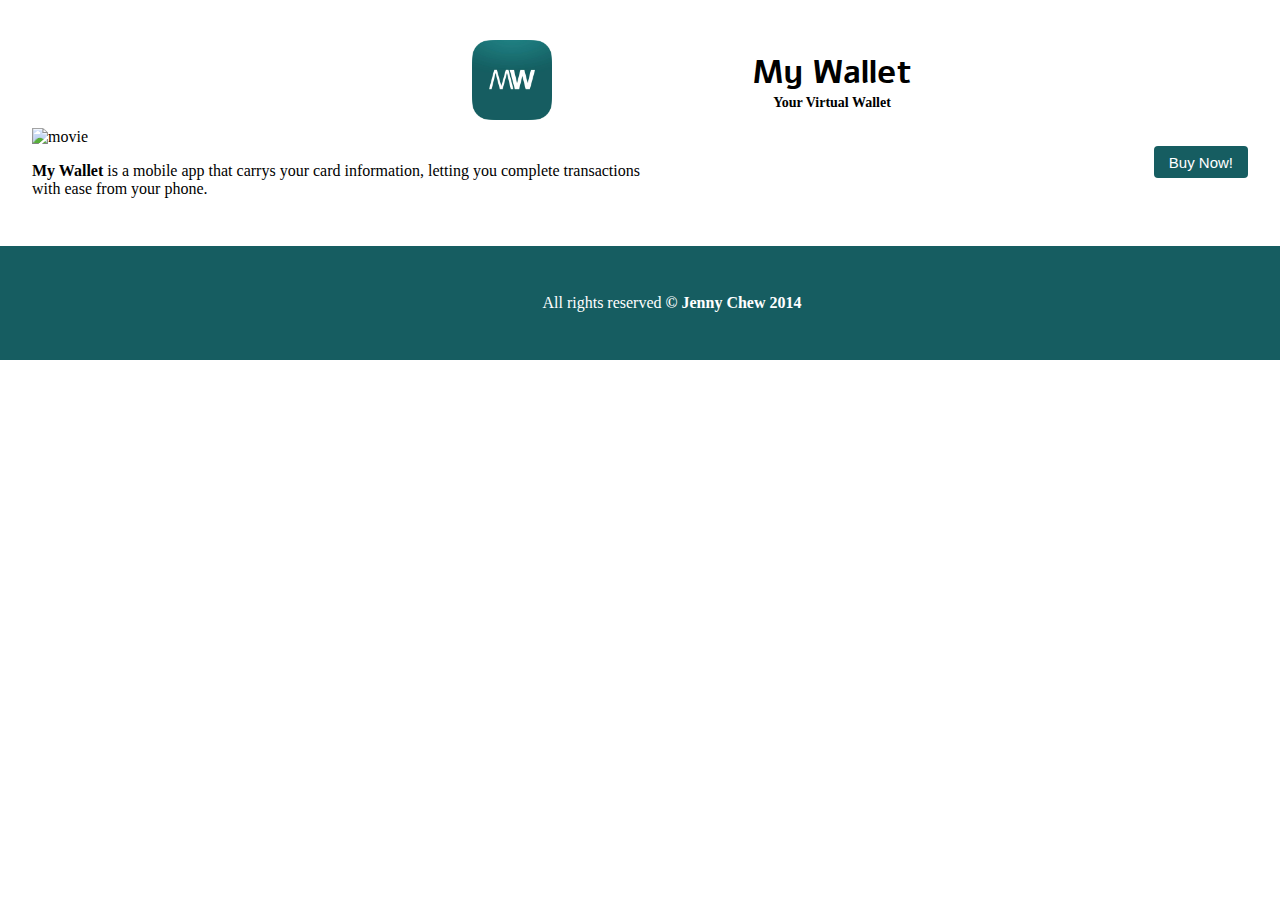
==== index.html @ 4340909f "app-website added" ====
<!doctype html>
<html>
<head>
<meta charset="UTF-8">
<title>app-website</title>
<link href="css/generals.css" rel="stylesheet">
<link href="css/grid.css" rel="stylesheet">
<link href='http://fonts.googleapis.com/css?family=Alef:400,700' rel='stylesheet' type='text/css'>


</head>

<body>
<article>
	<header>
		<div class="grid">
			<div class="unit unit-spacer unit-s-1 unit-m-1-4 unit-l-1-4" id="complementary"></div>
			<div class="unit unit-spacer unit-s-1 unit-m-1-4 unit-l-1-4" id="complementary">
				<img class="logo centerthings" src="img/Icon.jpg" alt="app-logo">
			</div>
			<div class="unit unit-spacer unit-s-1 unit-m-2-4 unit-l-1-4" id="complementary">
					<h2>My Wallet</h2>
					<h3>Your Virtual Wallet</h3>
			</div>	
		</div>
	</header>

	
			<img class="flex-img" src="http://placehold.it/350x150" alt="movie">

	<div class="grid">
		<div class="unit unit-s-1 unit-m-1-2 unit-l-1-2">
			<p><strong>My Wallet</strong> is a mobile app that carrys your card information, letting you complete transactions with ease from your phone. </p>
		</div>	
		<div class="unit unit-s-1 unit-m-1-2 unit-l-1-2">
			<button id="buy-now">Buy Now!</button>
		</div>	
	</div>

</article>

<footer>
<p> All rights reserved <strong>© Jenny Chew 2014</strong></p>
</footer>

	<script src="js/main.js"></script>
</body>
</html>
---- css/generals.css ----
@charset "UTF-8";
/* CSS Document */

article {
	margin:2em;
}

body {
	margin:0;
	padding:0;
}

.logo {
	max-height:5em;
}

h2 {
	font-size:28px;
	margin:0;
	text-align:center;
	font-family: 'Alef', sans-serif;

}

h3 {
	font-size:14px;
	margin:0;
	text-align:center;
}

button {
	border-radius:4px;
	border:1px;
	color:#fff;
	background-color:#165D61;
	padding:.5em 1em;
	font-size:15px;
}

.flex-img {
	width:100%;
}
	
.centerthings {
	margin-left:auto;
	margin-right:auto;
	display:block;
}

footer {
	padding:2em;
	margin:0;
	background-color:#165D61;
	bottom:0;
	width:100%;

}

footer p {
	text-align:center;
	color:white;
}


.list-group {
	padding-left: 0;
	list-style-type: none;
	text-decoration:none;
}

.list-group-item {
	display:block;
}

.list-group-item-inline {
	display:inline-block;
}

@media only screen and (min-width:38em) {
	
	h2 {
		font-size:33px;
		margin-top:.3em;
	}

	h3 {
		font-size:14px;
	}
	
	button {
		float:right;
	}

	
}
---- css/grid.css ----
.grid {
  letter-spacing: -0.31em;
  *letter-spacing: normal;
  *word-spacing: -0.43em;
  text-rendering: optimizespeed;
}
.opera-only :-o-prefocus,
.grid {
  word-spacing: -0.43em;
}
.unit {
  display: inline-block;
  *display: inline;
  zoom: 1;
  letter-spacing: normal;
  text-rendering: auto;
  vertical-align: top;
  word-spacing: normal;
}

.unit-spacer {
  padding: 8px;
}
@media only screen and (max-width: 38em) {
  .unit-s-hidden {
    display: none;
    visibility: hidden;
  }
  .unit-s-1 {
    display: block;
  }
  .unit-s-1-2 {
    width: 50%;
  }
  .unit-s-1-3 {
    width: 33.33333%;
  }
  .unit-s-2-3 {
    width: 66.66667%;
  }
  .unit-s-1-4 {
    width: 25%;
  }
  .unit-s-3-4 {
    width: 75%;
  }
}
@media only screen and (min-width: 38em) and (max-width: 60em) {
  .unit-m-hidden {
    display: none;
    visibility: hidden;
  }
  .unit-m-1 {
    display: block;
  }
  .unit-m-1-2 {
    width: 50%;
  }
  .unit-m-1-3 {
    width: 33.33333%;
  }
  .unit-m-2-3 {
    width: 66.66667%;
  }
  .unit-m-1-4 {
    width: 25%;
  }
  .unit-m-3-4 {
    width: 75%;
  }
}
@media only screen and (min-width: 60em) {
  .unit-l-hidden {
    display: none;
    visibility: hidden;
  }
  .unit-l-1 {
    display: block;
  }
  .unit-l-1-2 {
    width: 50%;
  }
  .unit-l-1-3 {
    width: 33.33333%;
  }
  .unit-l-2-3 {
    width: 66.66667%;
  }
  .unit-l-1-4 {
    width: 25%;
  }
  .unit-l-3-4 {
    width: 75%;
  }
}
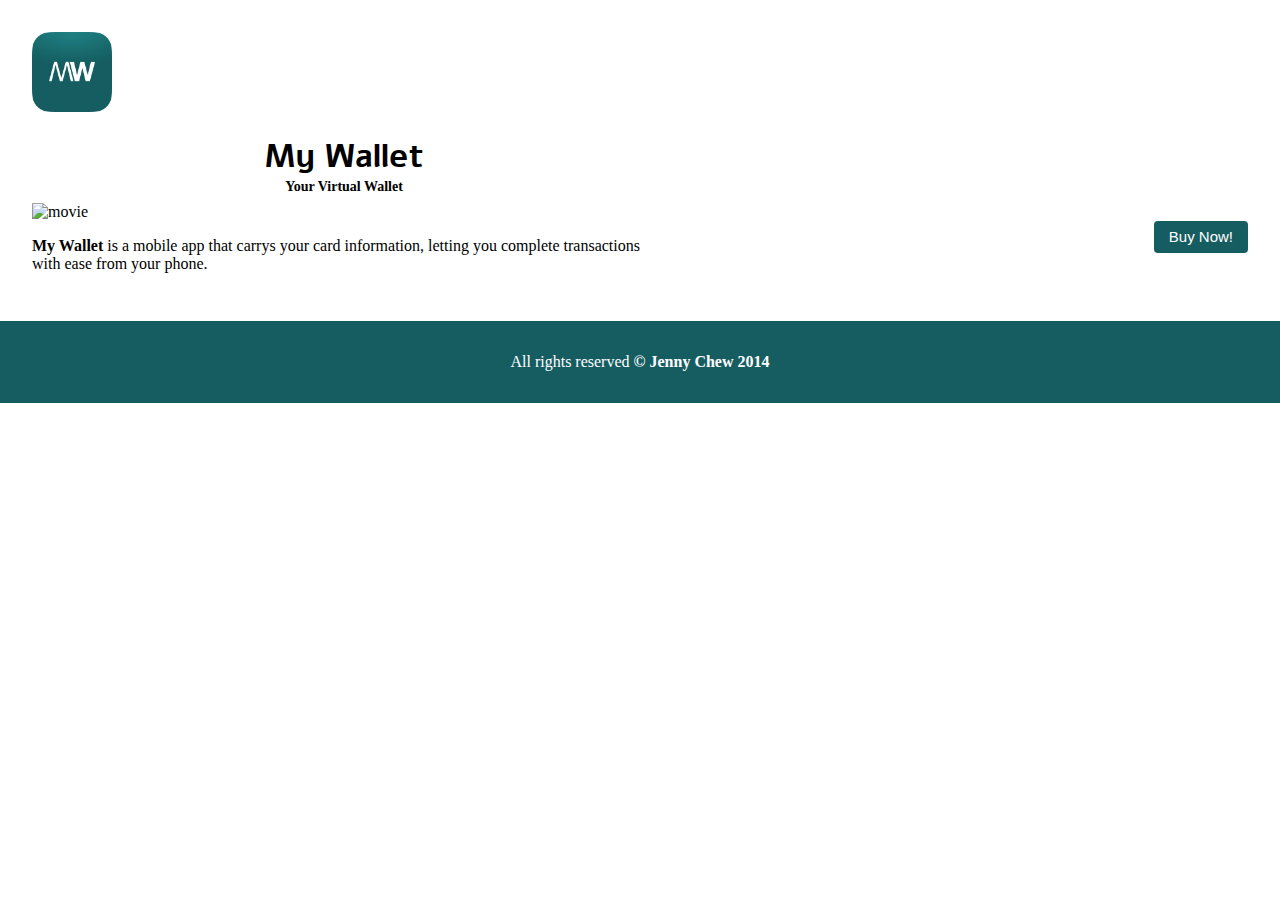
==== commit 701d0435: "footer changed" ====
--- a/index.html
+++ b/index.html
@@ -14,11 +14,10 @@
 <article>
 	<header>
 		<div class="grid">
-			<div class="unit unit-spacer unit-s-1 unit-m-1-4 unit-l-1-4" id="complementary"></div>
-			<div class="unit unit-spacer unit-s-1 unit-m-1-4 unit-l-1-4" id="complementary">
-				<img class="logo centerthings" src="img/Icon.jpg" alt="app-logo">
+	
+				<img class="logo" src="img/Icon.jpg" alt="app-logo">
 			</div>
-			<div class="unit unit-spacer unit-s-1 unit-m-2-4 unit-l-1-4" id="complementary">
+			<div class="unit unit-spacer unit-s-1 unit-m-2-4 unit-l-1-2" id="complementary">
 					<h2>My Wallet</h2>
 					<h3>Your Virtual Wallet</h3>
 			</div>	
@@ -26,7 +25,7 @@
 	</header>
 
 	
-			<img class="flex-img" src="http://placehold.it/350x150" alt="movie">
+			<img class="flex-img" src="http://placehold.it/250x150" alt="movie">
 
 	<div class="grid">
 		<div class="unit unit-s-1 unit-m-1-2 unit-l-1-2">
--- a/css/generals.css
+++ b/css/generals.css
@@ -48,12 +48,10 @@
 }
 
 footer {
-	padding:2em;
+	padding:1em;
 	margin:0;
 	background-color:#165D61;
 	bottom:0;
-	width:100%;
-
 }
 
 footer p {
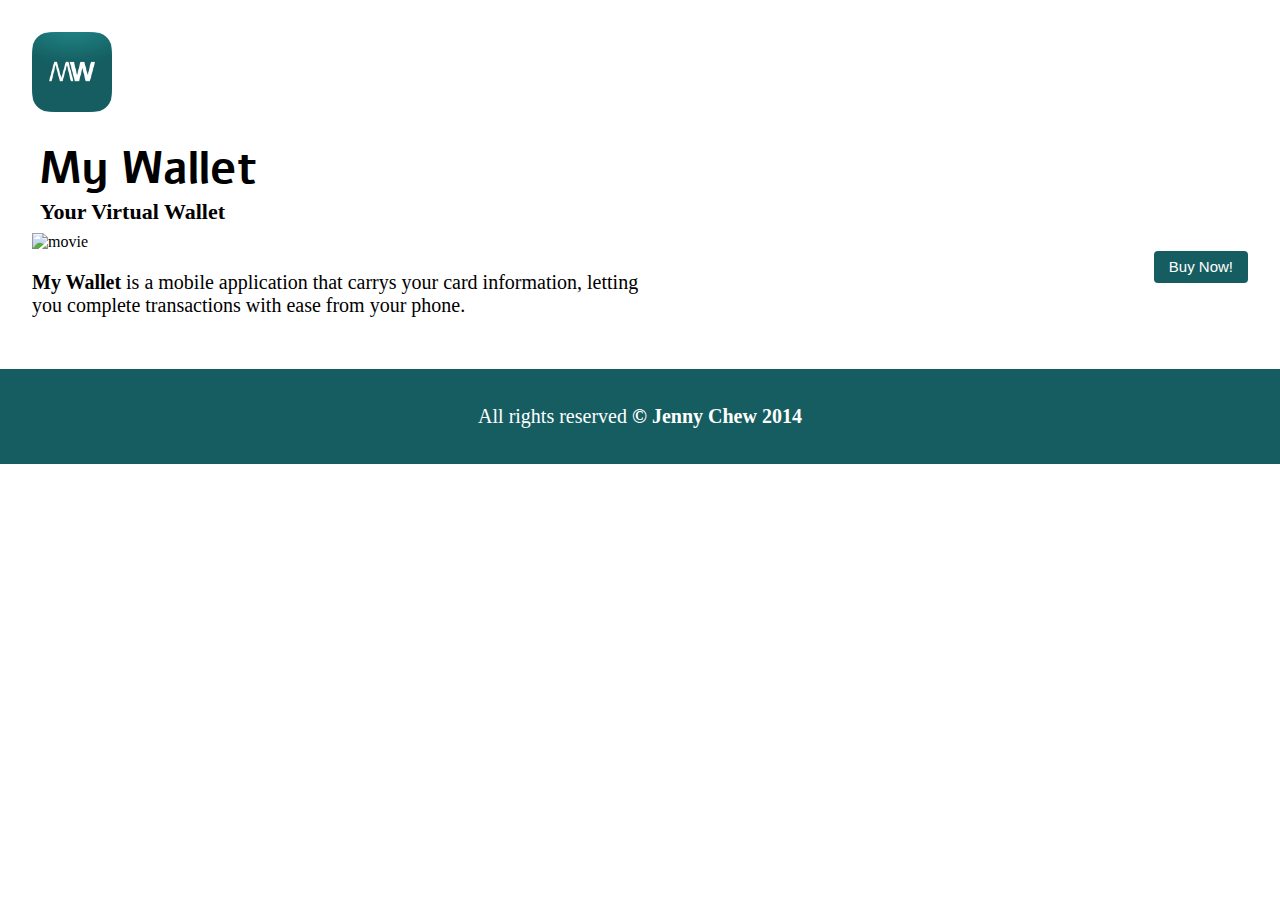
==== commit ba3f4aec: "font size changes" ====
--- a/index.html
+++ b/index.html
@@ -29,12 +29,31 @@
 
 	<div class="grid">
 		<div class="unit unit-s-1 unit-m-1-2 unit-l-1-2">
-			<p><strong>My Wallet</strong> is a mobile app that carrys your card information, letting you complete transactions with ease from your phone. </p>
+			<p><strong>My Wallet</strong> is a mobile application that carrys your card information, letting you complete transactions with ease from your phone. </p>
 		</div>	
+		
 		<div class="unit unit-s-1 unit-m-1-2 unit-l-1-2">
 			<button id="buy-now">Buy Now!</button>
 		</div>	
 	</div>
+	
+<!--	
+	<div class="carousel">
+		<div class="items">
+			<img data-state="current" src="img/argyle-0.png" alt="">
+			<img src="img/argyle-1.png" alt="">
+			<img src="img/argyle-2.png" alt="">
+			<img src="img/argyle-3.png" alt="">
+			<img src="img/argyle-4.png" alt="">
+		</div>
+		<div class="carousel-buttons">
+			<button class="next">Next</button>
+			<button class="previous">Previous</button>
+
+		</div>
+	</div>
+-->	
+	
 
 </article>
 
@@ -42,6 +61,7 @@
 <p> All rights reserved <strong>© Jenny Chew 2014</strong></p>
 </footer>
 
+	<script src="http://code.jquery.com/jquery-2.0.3.min.js"></script>
 	<script src="js/main.js"></script>
 </body>
 </html>
--- a/css/generals.css
+++ b/css/generals.css
@@ -51,7 +51,7 @@
 	padding:1em;
 	margin:0;
 	background-color:#165D61;
-	bottom:0;
+	bottom:0;	
 }
 
 footer p {
@@ -79,16 +79,34 @@
 	h2 {
 		font-size:33px;
 		margin-top:.3em;
+		text-align:left;
 	}
 
 	h3 {
 		font-size:14px;
+		text-align:left;
 	}
 	
 	button {
 		float:right;
 	}
+}
 
+
+@media only screen and (min-width: 60em) {
 	
+	h2 {
+		font-size:45px;
+	}
+	
+	h3 {
+		font-size:22px;
+
+	}
+	
+	p {
+		font-size:20px;
+
+	}
 }
 	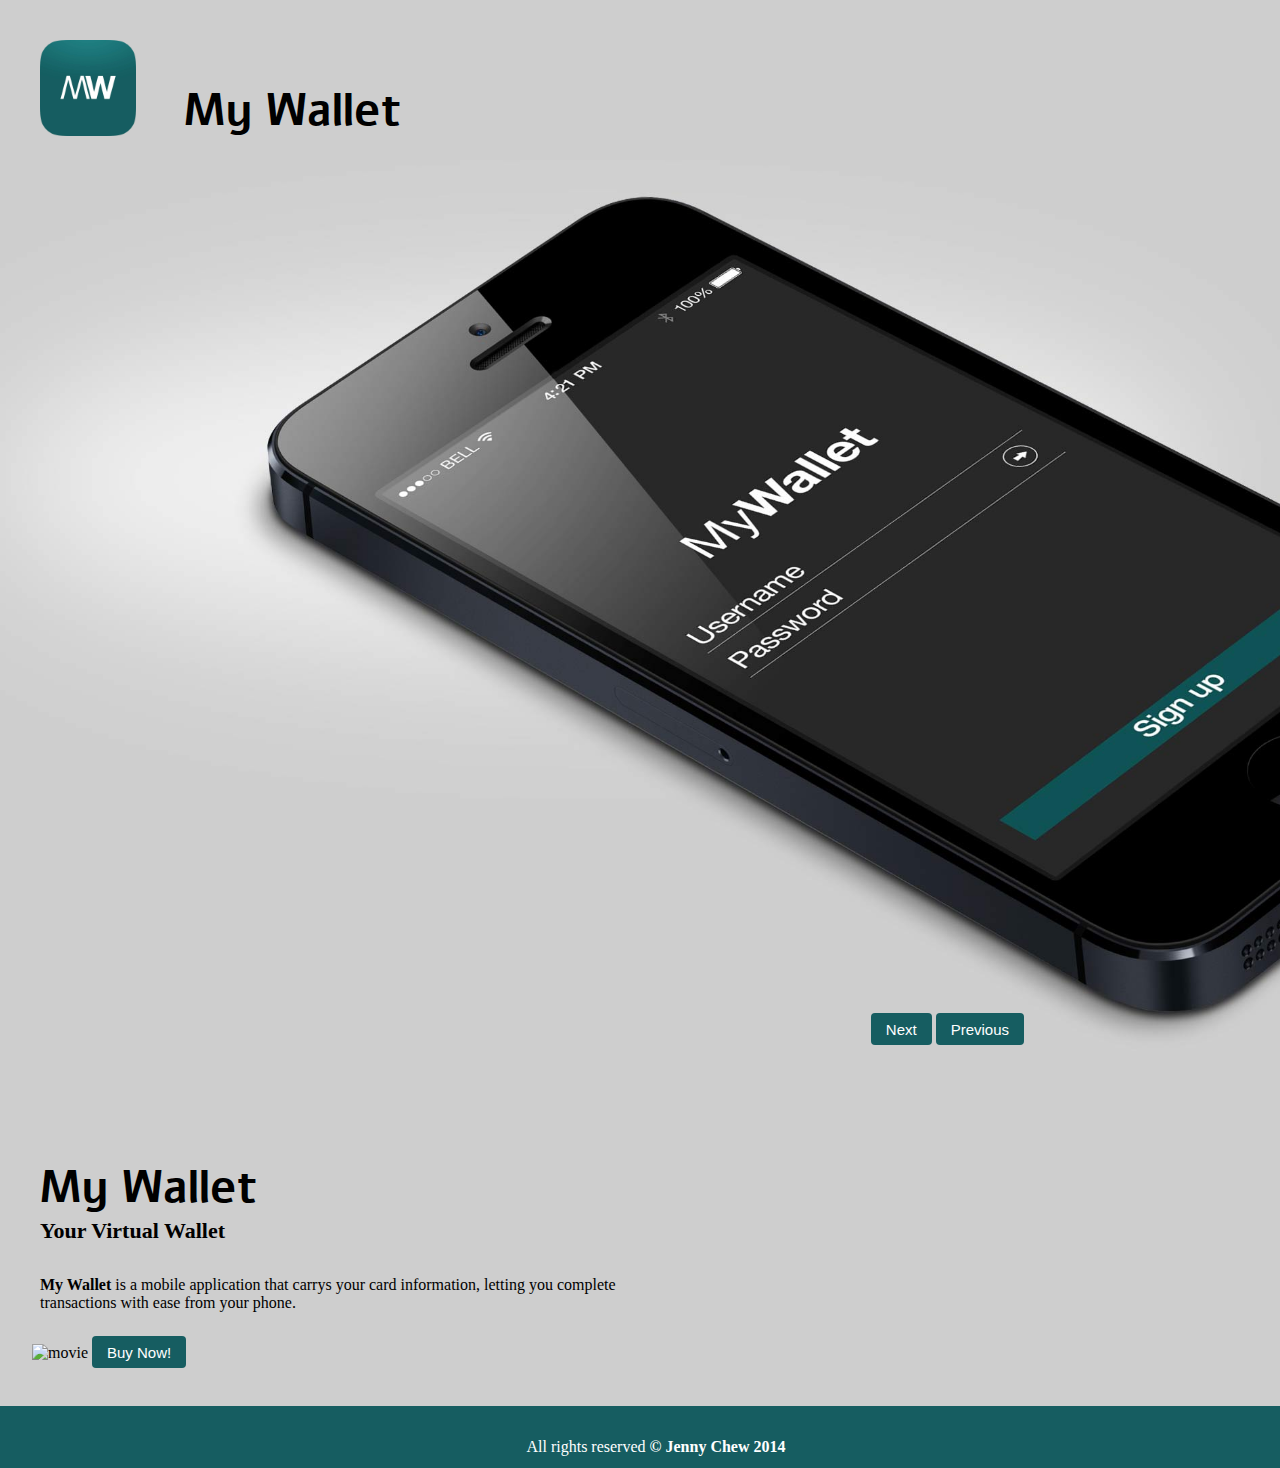
==== commit 03139df4: "slider" ====
--- a/index.html
+++ b/index.html
@@ -11,55 +11,60 @@
 </head>
 
 <body>
-<article>
 	<header>
 		<div class="grid">
-	
-				<img class="logo" src="img/Icon.jpg" alt="app-logo">
+			<div class="unit unit-spacer unit-m-2-4" id="complementary">
+					<img class="logo" src="img/icon.png" alt="app-logo">
 			</div>
-			<div class="unit unit-spacer unit-s-1 unit-m-2-4 unit-l-1-2" id="complementary">
-					<h2>My Wallet</h2>
-					<h3>Your Virtual Wallet</h3>
+			<div class="unit unit-spacer" id="complementary">
+				<h2>My Wallet</h2>
 			</div>	
 		</div>
 	</header>
-
 	
-			<img class="flex-img" src="http://placehold.it/250x150" alt="movie">
-
+	
 	<div class="grid">
-		<div class="unit unit-s-1 unit-m-1-2 unit-l-1-2">
-			<p><strong>My Wallet</strong> is a mobile application that carrys your card information, letting you complete transactions with ease from your phone. </p>
-		</div>	
-		
-		<div class="unit unit-s-1 unit-m-1-2 unit-l-1-2">
-			<button id="buy-now">Buy Now!</button>
+		<div class="unit unit-s-1 unit-m-1 unit-l-1">
+			<div class="carousel">
+				<div class="items">
+					<img class="flex-img" data-state="current" src="img/iphone-0.jpg" alt="">
+					<img class="flex-img" src="img/iphone-1.jpg" alt="">
+					<img class="flex-img" src="img/iphone-2.jpg" alt="">
+					<img class="flex-img" src="img/iphone-3.jpg" alt="">
+				</div>
+				<div class="carousel-buttons">
+					<button class="next">Next</button>
+					<button class="previous">Previous</button>
+				</div>
+			</div>
 		</div>	
 	</div>
 	
-<!--	
-	<div class="carousel">
-		<div class="items">
-			<img data-state="current" src="img/argyle-0.png" alt="">
-			<img src="img/argyle-1.png" alt="">
-			<img src="img/argyle-2.png" alt="">
-			<img src="img/argyle-3.png" alt="">
-			<img src="img/argyle-4.png" alt="">
+<article>
+	
+		<div class="grid">
+			<div class="unit unit-spacer unit-s-1 unit-m-1-2 unit-l-1-2">
+				<h2>My Wallet</h2>
+				<h3>Your Virtual Wallet</h3>
+			</div>	
+			<div class="unit unit-spacer unit-s-1 unit-m-1-2 unit-l-1-2">
+				<p class="textover"><strong>My Wallet</strong> is a mobile application that carrys your card information, letting you complete transactions with ease from your phone. </p>
+			</div>
+		</div>	
+
+		<div class="grid">
+			<div class="unit unit-s-1 unit-m-1-2 unit-l-1-2">
+				<img class="flex-img" src="http://placehold.it/250x150" alt="movie">
+				<button id="buy-now">Buy Now!</button>
+	
+			</div>	
 		</div>
-		<div class="carousel-buttons">
-			<button class="next">Next</button>
-			<button class="previous">Previous</button>
-
-		</div>
-	</div>
--->	
 	
 
+	<footer>
+	<p> All rights reserved <strong>© Jenny Chew 2014</strong></p>
+	</footer>
 </article>
-
-<footer>
-<p> All rights reserved <strong>© Jenny Chew 2014</strong></p>
-</footer>
 
 	<script src="http://code.jquery.com/jquery-2.0.3.min.js"></script>
 	<script src="js/main.js"></script>
--- a/css/generals.css
+++ b/css/generals.css
@@ -1,31 +1,36 @@
-@charset "UTF-8";
-/* CSS Document */
 
 article {
 	margin:2em;
 }
 
-body {
-	margin:0;
-	padding:0;
-}
 
-.logo {
-	max-height:5em;
-}
+
 
 h2 {
+	padding-top:1.3em;
+	margin:0;
 	font-size:28px;
-	margin:0;
-	text-align:center;
 	font-family: 'Alef', sans-serif;
-
 }
 
 h3 {
+	margin:0;
 	font-size:14px;
-	margin:0;
-	text-align:center;
+}
+
+
+.logo {
+	max-height:3em;
+	padding:2em;
+	padding-bottom:0;
+}
+
+.beside {
+	display:inline;
+}
+
+#buy-now {
+	right:0;
 }
 
 button {
@@ -34,24 +39,51 @@
 	color:#fff;
 	background-color:#165D61;
 	padding:.5em 1em;
-	font-size:15px;
+	font-size:10px;
 }
 
 .flex-img {
 	width:100%;
 }
-	
-.centerthings {
-	margin-left:auto;
-	margin-right:auto;
-	display:block;
+
+
+.carousel {
+	position:relative;
+	padding-bottom:70%;
 }
 
-footer {
-	padding:1em;
-	margin:0;
-	background-color:#165D61;
-	bottom:0;	
+
+.carousel-buttons {
+	position:absolute;
+	z-index:1000;
+	bottom:0;
+	right:20%;
+}
+
+.carousel img {
+	position:absolute;
+	left: 0;
+	top: 0;
+	width:100%;
+}
+
+.carousel [data-state="current"] {
+	z-index: 100;
+}
+
+.carousel [data-state="incoming"] {
+	z-index: 101;
+}
+
+
+html { /*footer*/
+    position: relative;
+    min-height: 100%;
+}
+
+body {
+    margin: 0 0 100px; /* bottom = footer height */
+	background-color:#CECECE;
 }
 
 footer p {
@@ -59,36 +91,41 @@
 	color:white;
 }
 
-
-.list-group {
-	padding-left: 0;
-	list-style-type: none;
-	text-decoration:none;
+footer {
+    position: absolute;
+    left: 0;
+    bottom: 0;
+    height: 30px;
+    width: 100%;
+	background-color:#165D61;
+	padding:1em;
 }
 
-.list-group-item {
-	display:block;
-}
 
-.list-group-item-inline {
-	display:inline-block;
-}
 
 @media only screen and (min-width:38em) {
+	
+	button {
+	border-radius:4px;
+	border:1px;
+	color:#fff;
+	background-color:#165D61;
+	padding:.5em 1em;
+	font-size:15px;
+	}
+
 	
 	h2 {
 		font-size:33px;
 		margin-top:.3em;
-		text-align:left;
 	}
 
 	h3 {
 		font-size:14px;
-		text-align:left;
 	}
 	
-	button {
-		float:right;
+	.logo {
+		max-height:4em;
 	}
 }
 
@@ -101,12 +138,9 @@
 	
 	h3 {
 		font-size:22px;
-
 	}
 	
-	p {
-		font-size:20px;
-
+	.logo {
+		max-height:6em;
 	}
-}
-	+}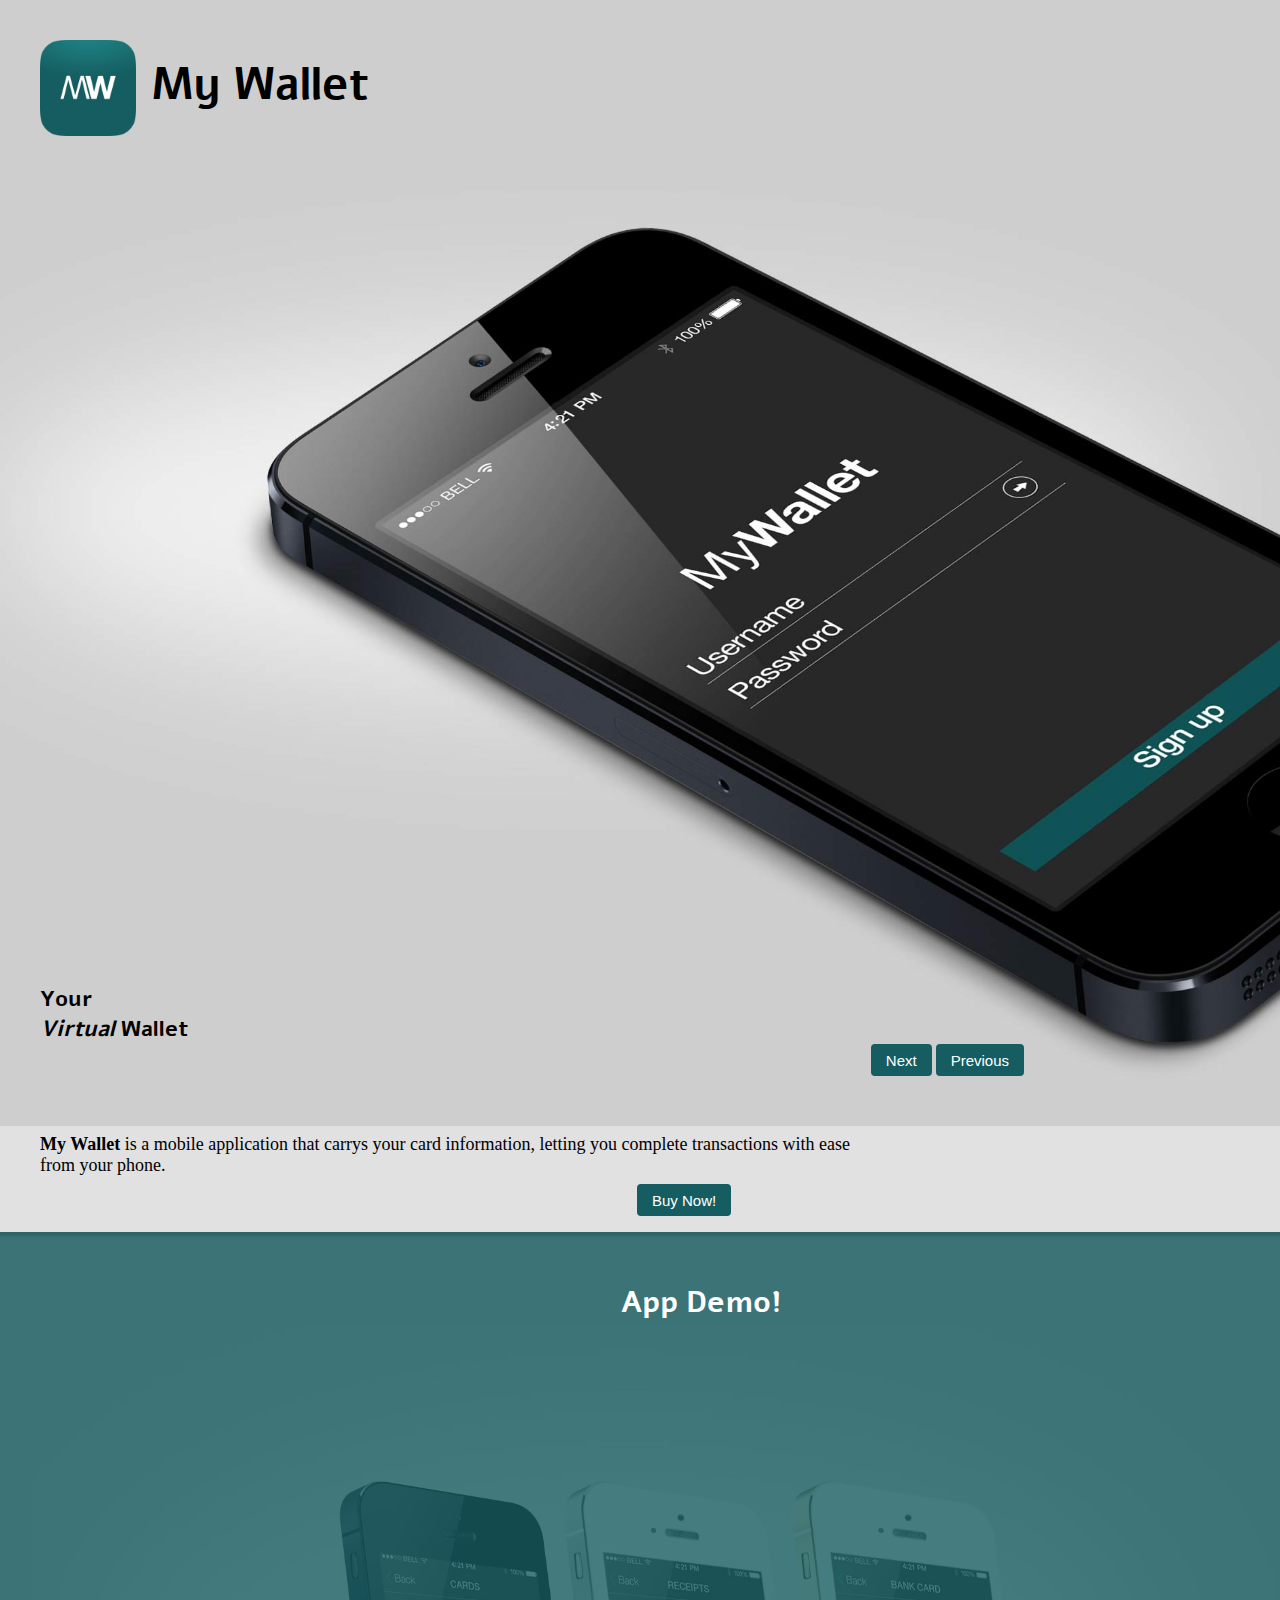
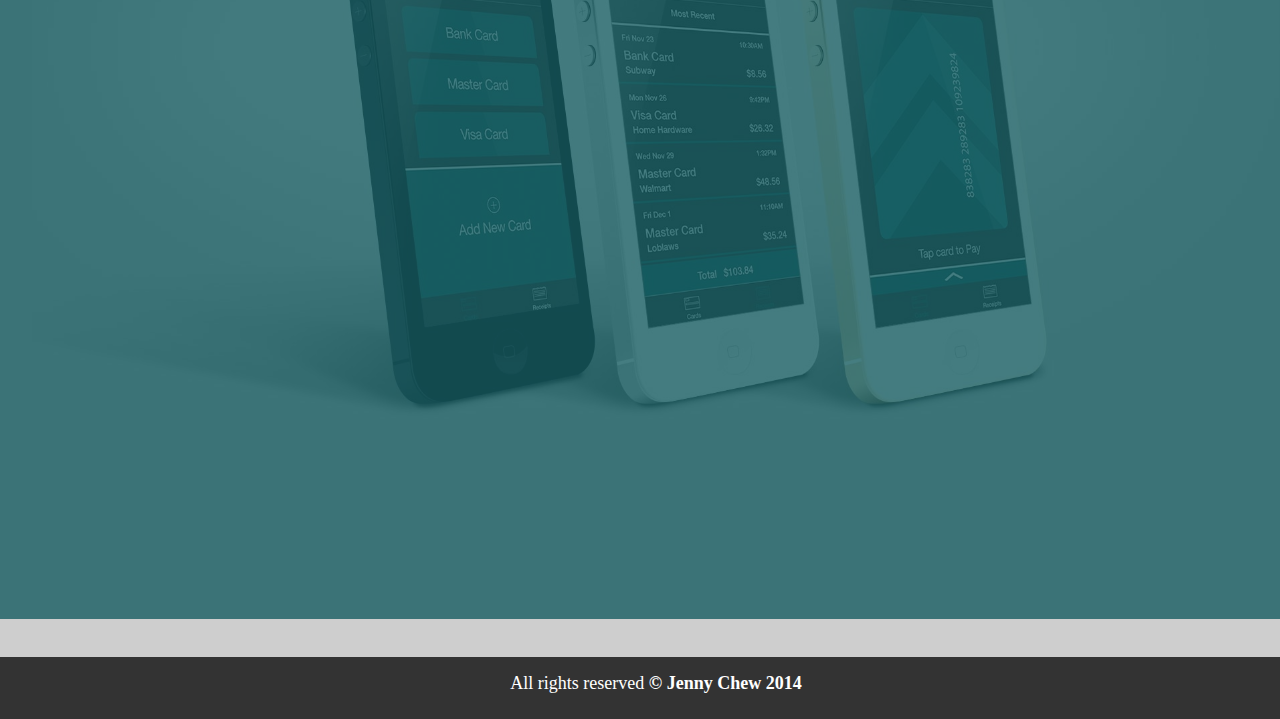
==== commit 6563d754: "added video" ====
--- a/index.html
+++ b/index.html
@@ -11,6 +11,8 @@
 </head>
 
 <body>
+
+	<article>
 	<header>
 		<div class="grid">
 			<div class="unit unit-spacer unit-m-2-4" id="complementary">
@@ -21,6 +23,7 @@
 			</div>	
 		</div>
 	</header>
+	</article>
 	
 	
 	<div class="grid">
@@ -44,22 +47,35 @@
 	
 		<div class="grid">
 			<div class="unit unit-spacer unit-s-1 unit-m-1-2 unit-l-1-2">
-				<h2>My Wallet</h2>
-				<h3>Your Virtual Wallet</h3>
+				<h3 class="title">Your<br><i>Virtual</i> Wallet</h3>
 			</div>	
-			<div class="unit unit-spacer unit-s-1 unit-m-1-2 unit-l-1-2">
+		</div>	
+	
+	<div class="background">	
+
+		<div class="grid">
+			<div class="unit unit-spacer unit-s-1 unit-m-2-3 unit-l-2-3">
 				<p class="textover"><strong>My Wallet</strong> is a mobile application that carrys your card information, letting you complete transactions with ease from your phone. </p>
 			</div>
-		</div>	
-
-		<div class="grid">
-			<div class="unit unit-s-1 unit-m-1-2 unit-l-1-2">
-				<img class="flex-img" src="http://placehold.it/250x150" alt="movie">
+			<div class="unit unit-s-1-2 unit-m-1-2 unit-l-1-2">
 				<button id="buy-now">Buy Now!</button>
-	
 			</div>	
 		</div>
-	
+		
+	</div>
+		
+		<a class="btn-open" href="#">
+			<div class="image-holder">
+				<h4>App Demo!</h4><img class="flex-img" src="img/iphonestand-left.jpg" alt="movie">
+			</div>
+		</a>
+		<dialog>
+			<div class="video"></div>
+			<button class="btn-close">x</button>
+		</dialog>
+		</div>
+		
+		
 
 	<footer>
 	<p> All rights reserved <strong>© Jenny Chew 2014</strong></p>
@@ -67,6 +83,7 @@
 </article>
 
 	<script src="http://code.jquery.com/jquery-2.0.3.min.js"></script>
+	<script src="../video pop ups/js/dialog-polyfill.js"></script>
 	<script src="js/main.js"></script>
 </body>
 </html>
--- a/css/generals.css
+++ b/css/generals.css
@@ -1,27 +1,66 @@
 
 article {
-	margin:2em;
-}
-
-
+	margin:1em;
+}
+
+.background {
+	background-color: rgba(255,255,255,0.4);
+	width:115%;
+	margin-left:-2em;
+	padding-left:2em;
+	padding-right:2em;
+	box-shadow: -2px 4px 2px 0px gray;
+	padding-bottom:1em;
+}
+
+.textover {
+	width:90%;
+}
+
+
+.image-holder {
+    display:inline-block;
+    position: relative;
+	width:110%;
+	margin-left:-2em;
+	padding-left:2em;
+	padding-right:2em;
+	}
+
+.image-holder:after {
+    content:'';
+    top: 0;
+    left: 0;
+    z-index: 10;
+    width: 100%;
+    height: 100%;
+    display: block;
+    position: absolute;
+    background: #165D61;
+    opacity: 0.8;
+}
+.image-holder:hover:after {
+    opacity: 0.7;
+} 
 
 
 h2 {
-	padding-top:1.3em;
-	margin:0;
-	font-size:28px;
+	padding-top:.3em;
+	margin:0;
+	font-size:22px;
 	font-family: 'Alef', sans-serif;
 }
 
 h3 {
 	margin:0;
-	font-size:14px;
+	font-size:20px;
+	font-family: 'Alef', sans-serif;
+
 }
 
 
 .logo {
 	max-height:3em;
-	padding:2em;
 	padding-bottom:0;
 }
 
@@ -29,8 +68,21 @@
 	display:inline;
 }
 
-#buy-now {
-	right:0;
+
+
+h4 {
+	color:#fff;
+	font-size:30px;
+	top:20%;
+	margin:0;
+	text-align:center;
+	font-family: 'Alef', sans-serif;
+
+	}
+
+
+a:link, a:visited {
+	text-decoration:none;
 }
 
 button {
@@ -86,6 +138,10 @@
 	background-color:#CECECE;
 }
 
+p {
+	margin:0;
+}
+
 footer p {
 	text-align:center;
 	color:white;
@@ -96,38 +152,86 @@
     left: 0;
     bottom: 0;
     height: 30px;
-    width: 100%;
-	background-color:#165D61;
+    width: 93%;
 	padding:1em;
-}
-
-
-
-@media only screen and (min-width:38em) {
+	background-color:#333;
+}
+
+	
+
+@media only screen and (min-width:19em){
+
+	.title {
+		margin-top:-6em;
+		position:relative;
+		z-index:2000;
+	}
+	
+	article {
+		margin:2em;
+	}
+	
+	h2 {
+		font-size:28px;
+	}
+	
+	h4 {
+		position:relative;
+		margin-top:50px;
+		z-index:2000;
+
+	}
+	
+	p {
+		font-size:18px;
+	}
+	
+	footer {
+			width:100%;
+	}
+	#buy-now {
+		float:right;
+	}
+
+
+}
+
+@media only screen and (min-width:22em){
+	h3 {
+		font-size:25px;
+	}
 	
 	button {
-	border-radius:4px;
-	border:1px;
-	color:#fff;
-	background-color:#165D61;
-	padding:.5em 1em;
+	font-size:13px;
+	}
+}
+
+	
+
+@media only screen and (min-width:35em) {
+	
+	
+	button {
 	font-size:15px;
 	}
 
 	
 	h2 {
 		font-size:33px;
-		margin-top:.3em;
 	}
 
 	h3 {
-		font-size:14px;
+		font-size:35px;
 	}
 	
 	.logo {
 		max-height:4em;
 	}
-}
+	
+	.textover {
+		margin:0;
+	}
+
 
 
 @media only screen and (min-width: 60em) {
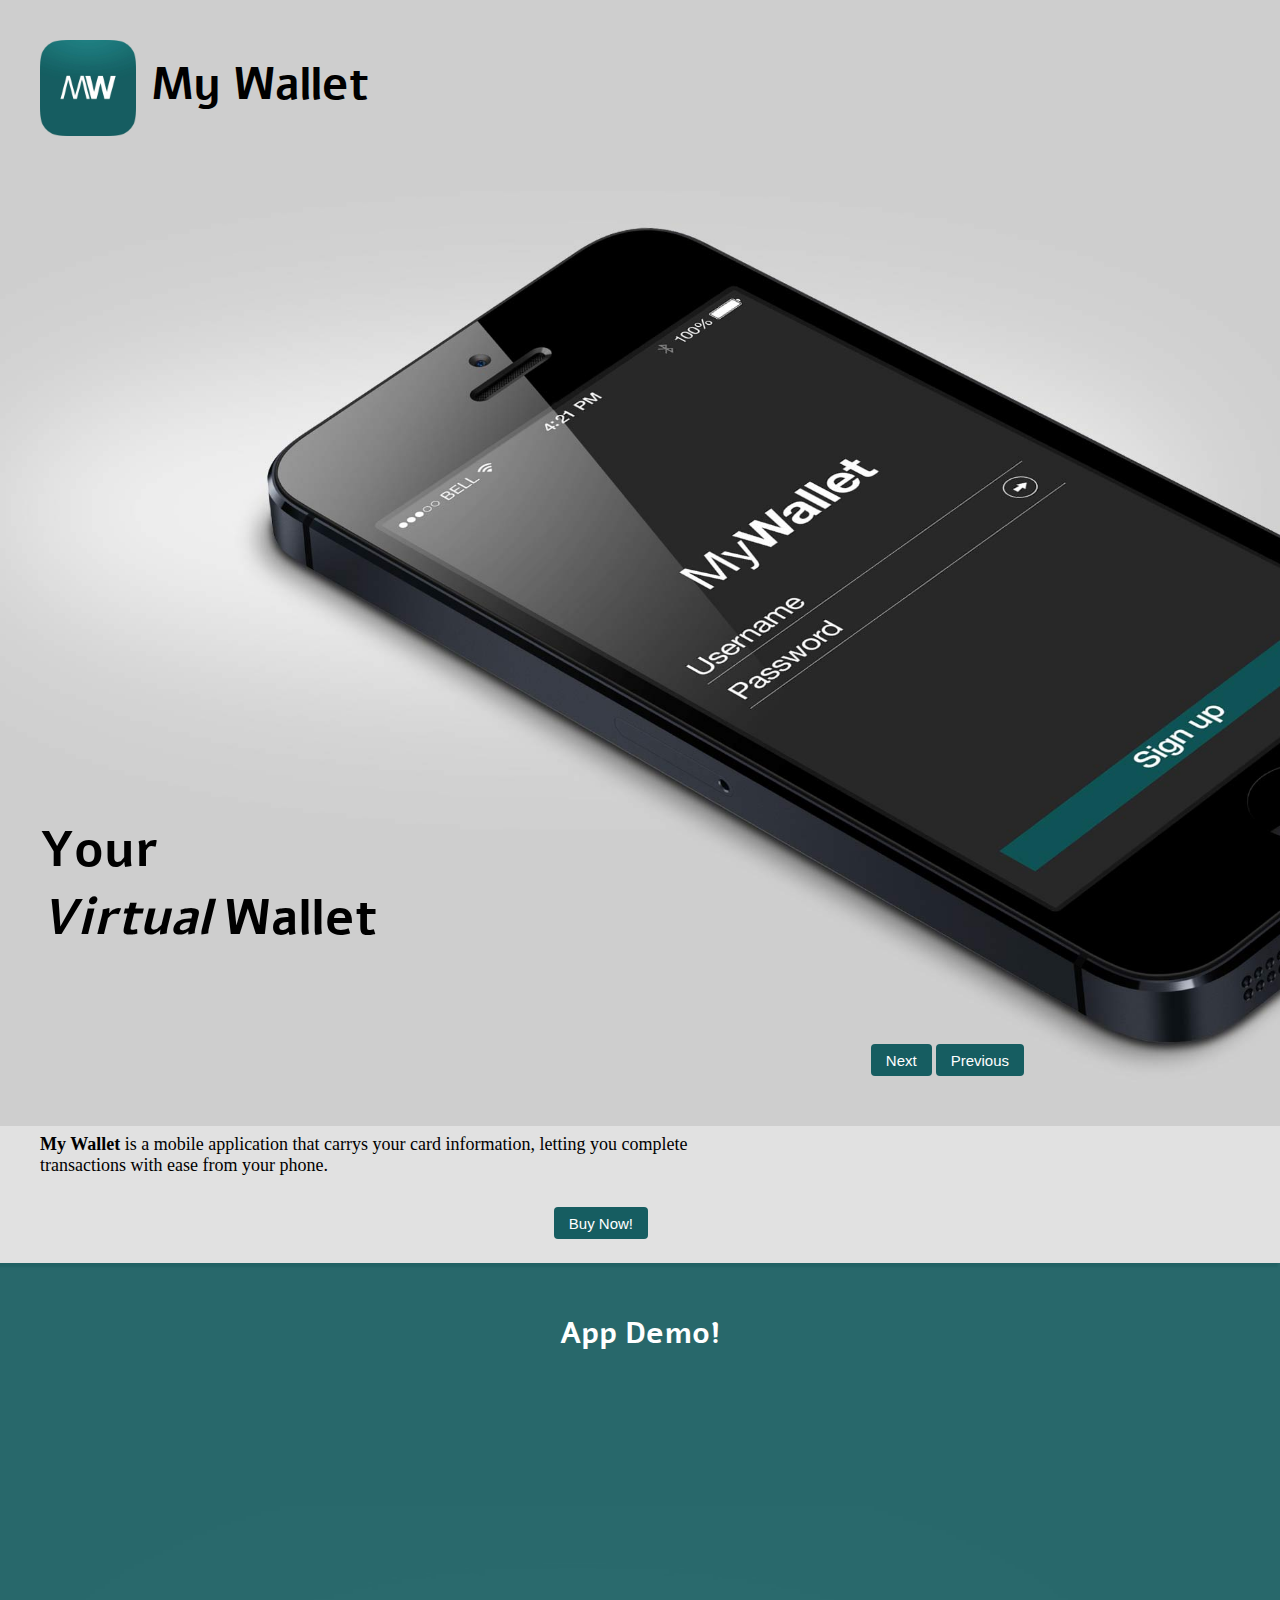
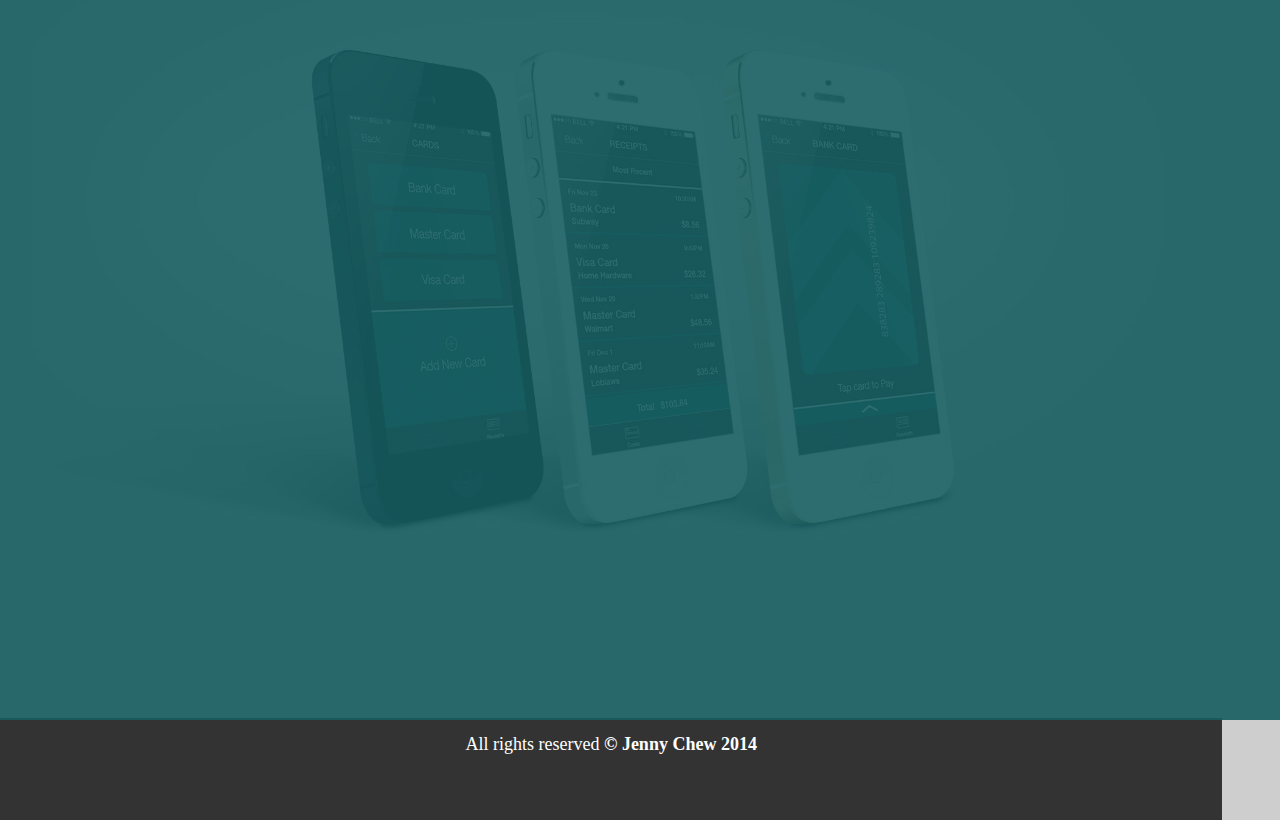
==== commit 609172ea: "animation" ====
--- a/index.html
+++ b/index.html
@@ -26,6 +26,10 @@
 	</article>
 	
 	
+	
+	
+	
+	
 	<div class="grid">
 		<div class="unit unit-s-1 unit-m-1 unit-l-1">
 			<div class="carousel">
@@ -47,9 +51,20 @@
 	
 		<div class="grid">
 			<div class="unit unit-spacer unit-s-1 unit-m-1-2 unit-l-1-2">
-				<h3 class="title">Your<br><i>Virtual</i> Wallet</h3>
+				<h3 class="title">
+				Your<br><i>Virtual</i> Wallet
+					<div class="pulse_holder">
+						<div class="pulse_marker">
+							<div class="pulse_rays"></div>
+						</div>
+					 </div>
+				</h3>
 			</div>	
 		</div>	
+		
+		
+	
+	
 	
 	<div class="background">	
 
@@ -57,24 +72,29 @@
 			<div class="unit unit-spacer unit-s-1 unit-m-2-3 unit-l-2-3">
 				<p class="textover"><strong>My Wallet</strong> is a mobile application that carrys your card information, letting you complete transactions with ease from your phone. </p>
 			</div>
-			<div class="unit unit-s-1-2 unit-m-1-2 unit-l-1-2">
-				<button id="buy-now">Buy Now!</button>
+			<div class="unit unit-spacer unit-s-1-2 unit-m-1-2 unit-l-1-2">
+				<button class="pulse_rays" id="buy-now">Buy Now!</button>
 			</div>	
 		</div>
 		
 	</div>
 		
-		<a class="btn-open" href="#">
-			<div class="image-holder">
-				<h4>App Demo!</h4><img class="flex-img" src="img/iphonestand-left.jpg" alt="movie">
-			</div>
-		</a>
-		<dialog>
-			<div class="video"></div>
-			<button class="btn-close">x</button>
-		</dialog>
-		</div>
-		
+			<a class="btn-open" href="#">
+				<div class="image-holder">
+					<h4 class="bringtop">App Demo!<br><section class="dipper-section">
+						<img class="dipper bringtop" src="img/videoplay.svg" alt="">
+					</section></h4>
+					
+					<img class="flex-img" src="img/iphonestand-left.jpg" alt="movie">
+				</div>
+			</a>
+				<dialog>
+					<div class="video"></div>
+					<button class="btn-close">x</button>
+				</dialog>
+			</div>		
+	
+			
 		
 
 	<footer>
@@ -84,6 +104,7 @@
 
 	<script src="http://code.jquery.com/jquery-2.0.3.min.js"></script>
 	<script src="../video pop ups/js/dialog-polyfill.js"></script>
+	<script src="js/waypoints.min.js"></script>
 	<script src="js/main.js"></script>
 </body>
 </html>
--- a/css/generals.css
+++ b/css/generals.css
@@ -1,11 +1,36 @@
 
+.dipper {
+	opacity:0;
+}
+
+.js-dipper-animate {
+		-webkit-animation: dipper-fade 1s linear 1 forwards;
+
+}
+
+
+@-webkit-keyframes dipper-fade {
+	0% {
+		opacity:0;
+	}
+	
+	100% {
+		opacity:1;
+	}
+}
+	
+	
+	
+	
 article {
 	margin:1em;
 }
 
+/*paragraph */
+
 .background {
 	background-color: rgba(255,255,255,0.4);
-	width:115%;
+	width:100%;
 	margin-left:-2em;
 	padding-left:2em;
 	padding-right:2em;
@@ -13,15 +38,16 @@
 	padding-bottom:1em;
 }
 
-.textover {
+.textover { 
 	width:90%;
 }
 
+/*green overlay */
 
 .image-holder {
     display:inline-block;
     position: relative;
-	width:110%;
+	width:100%;
 	margin-left:-2em;
 	padding-left:2em;
 	padding-right:2em;
@@ -37,11 +63,12 @@
     display: block;
     position: absolute;
     background: #165D61;
-    opacity: 0.8;
+    opacity: 0.9;
 }
 .image-holder:hover:after {
     opacity: 0.7;
 } 
+
 
 
 h2 {
@@ -55,9 +82,7 @@
 	margin:0;
 	font-size:20px;
 	font-family: 'Alef', sans-serif;
-
-}
-
+}
 
 .logo {
 	max-height:3em;
@@ -67,8 +92,6 @@
 .beside {
 	display:inline;
 }
-
-
 
 h4 {
 	color:#fff;
@@ -77,9 +100,7 @@
 	margin:0;
 	text-align:center;
 	font-family: 'Alef', sans-serif;
-
-	}
-
+}
 
 a:link, a:visited {
 	text-decoration:none;
@@ -98,12 +119,18 @@
 	width:100%;
 }
 
+.bringtop {
+		position:relative;
+		margin-top:50px;
+		z-index:2000;
+}
+
+
 
 .carousel {
 	position:relative;
 	padding-bottom:70%;
 }
-
 
 .carousel-buttons {
 	position:absolute;
@@ -128,9 +155,11 @@
 }
 
 
+
 html { /*footer*/
     position: relative;
     min-height: 100%;
+	width:100%;
 }
 
 body {
@@ -151,11 +180,17 @@
     position: absolute;
     left: 0;
     bottom: 0;
-    height: 30px;
+    height: 70px;
     width: 93%;
 	padding:1em;
 	background-color:#333;
 }
+
+
+	#buy-now {
+		display:block;
+		margin-top:1em;
+	}
 
 	
 
@@ -167,6 +202,10 @@
 		z-index:2000;
 	}
 	
+	.pulse_rays {
+	margin-top:-2em;
+	}
+	
 	article {
 		margin:2em;
 	}
@@ -175,22 +214,13 @@
 		font-size:28px;
 	}
 	
-	h4 {
-		position:relative;
-		margin-top:50px;
-		z-index:2000;
-
-	}
 	
 	p {
 		font-size:18px;
 	}
-	
-	footer {
-			width:100%;
-	}
+
 	#buy-now {
-		float:right;
+		float:right;	
 	}
 
 
@@ -241,10 +271,36 @@
 	}
 	
 	h3 {
-		font-size:22px;
-	}
-	
+		font-size:50px;
+	}
+
 	.logo {
 		max-height:6em;
 	}
-}+}
+
+
+
+
+
+
+
+
+@-webkit-keyframes pulse{       
+   
+    80% {-webkit-transform: scale(0.8);}
+    100% {-webkit-transform: scale(1);}
+ }
+
+ @-moz-keyframes pulse {       
+   
+	80% {-moz-transform: scale(0.8);}
+	100% {-moz-transform: scale(1);}
+}
+  
+.pulse_rays {
+    -webkit-animation: pulse 1.5s linear infinite;
+    -moz-animation: pulse 1.5s linear infinite; 
+  }
+
+
